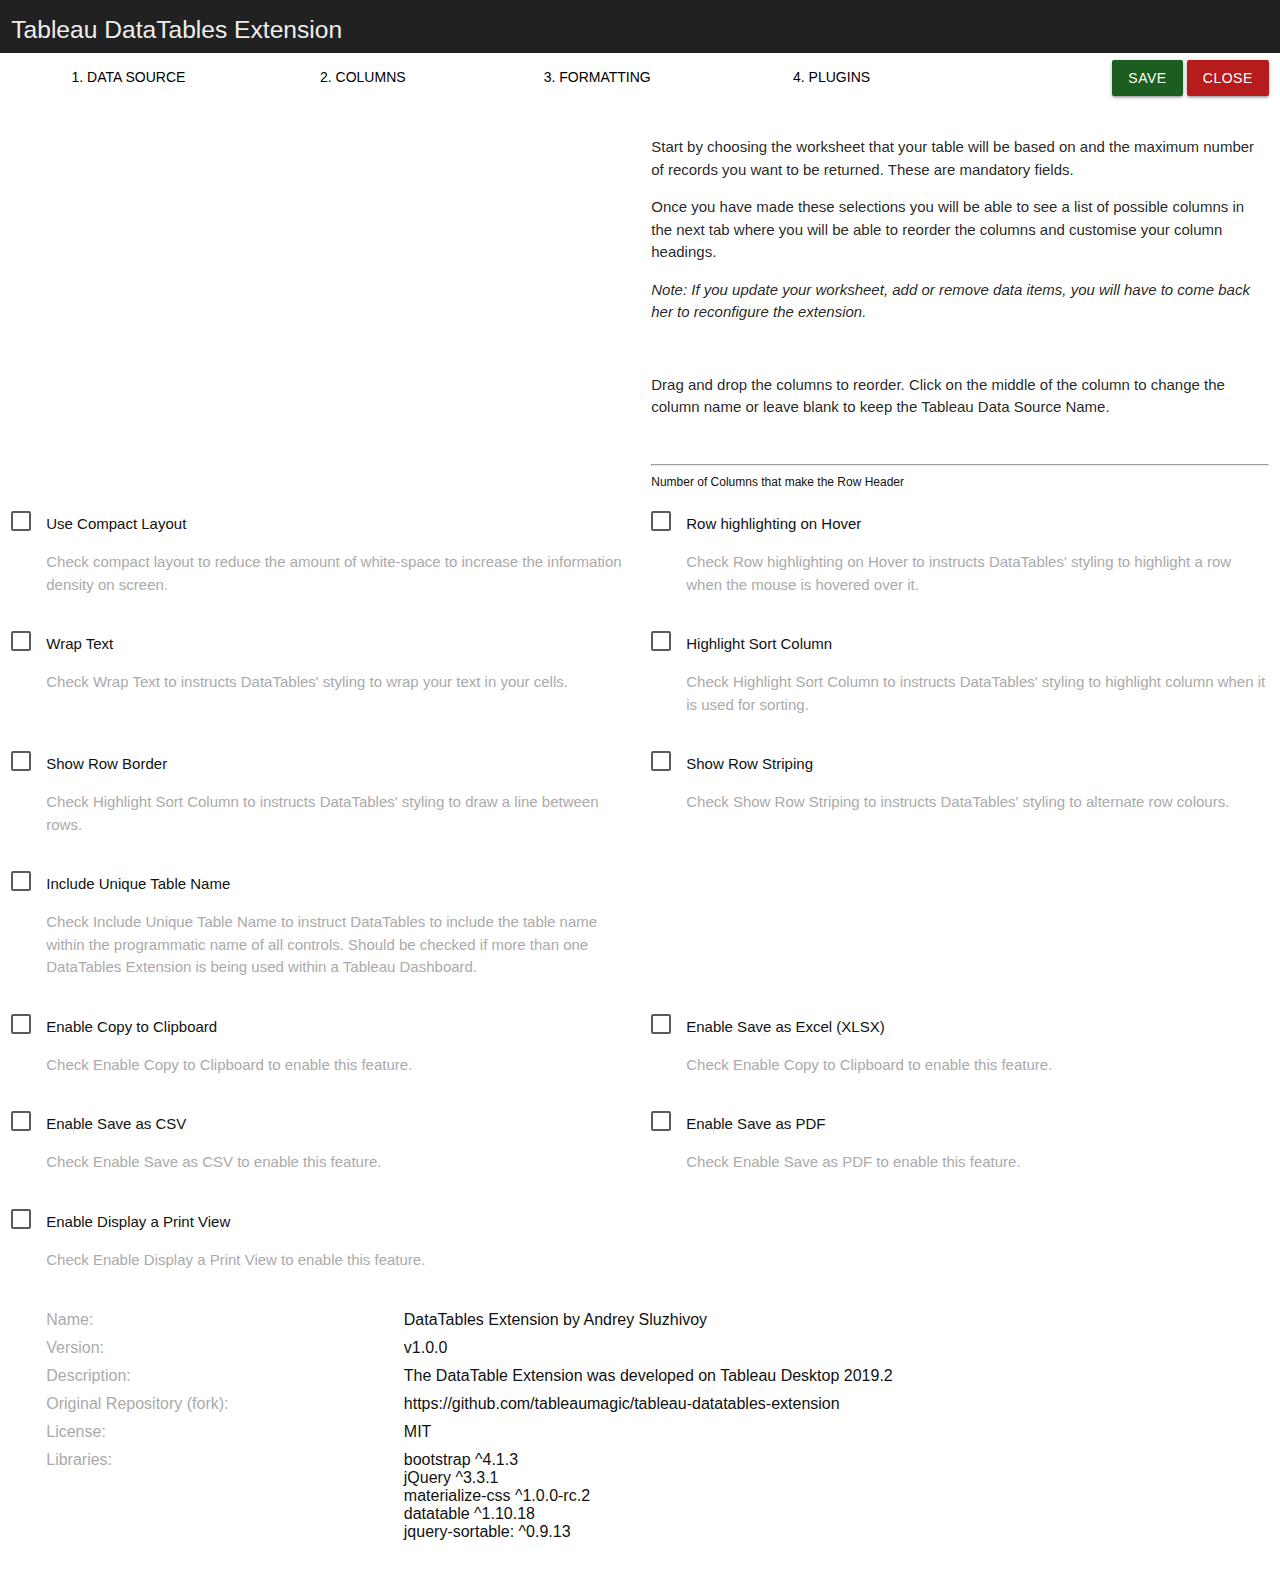
==== dialog.html @ f2db436d "fixed resources section, added review button, moved checkboxes to the right, added filter action" ====
<html>

<head>
    <link rel="stylesheet" type="text/css" href="css/materialize.min.css">
    <link href="https://fonts.googleapis.com/icon?family=Material+Icons" rel="stylesheet">
    <link rel="stylesheet" type="text/css" href="css/dialog.css">
</head>

<body>
    <main>
        <div class="row">
            <div class="col s12 header">
                <h5 class="valign-wrapper">Tableau DataTables Extension</h5>
            </div>

            <div class="row">
                <div class="tab-heading col s12">
                    <div class="row">
                        <div class="col s9 m9 l9">
                            <ul class="tabs">
                                <li class="tab col s3"><a href="#tab1">1. Data Source</a></li>
                                <li class="tab col s3"><a href="#tab2">2. Columns</a></li>
                                <li class="tab col s3"><a href="#tab3">3. Formatting</a></li>
                                <li class="tab col s3"><a href="#tab4">4. Plugins</a></li>
                                <li class="tab col s3"><a href="#tab5">About</a></li>
                            </ul>
                        </div>
                        <div class="buttons col s3 m3 l3">
                            <a id="closeButton" class="waves-effect waves-light btn red darken-4 right">Close</a>
                            <span class="right">&nbsp;</span>
                            <a id="saveButton" class="waves-effect waves-light btn green darken-4 right">Save</a>
                        </div>
                    </div>
                </div>
                <div id="tab1" class="col s12">
                    <div class="tab-pane">
                        <div class="row">
                            <div class="col s6">
                                <select id="selectWorksheet">
                                    <option value="" disabled selected>Choose Your Worksheet</option>
                                </select>
                                <select id="selectWorksheetFilter">
                                    <option value="" disabled selected>Choose Worksheet for Filter Event</option>
                                </select>
                            </div>
                            <div class="col s6">
                                <p>
                                    Start by choosing the worksheet that your table will be based on and the maximum number of records you want to be returned. These are mandatory fields.
                                </p>
                                <p>
                                    Once you have made these selections you will be able to see a list of possible columns in the next tab where you will be able to reorder the columns and customise your column headings.
                                </p>
                                <p>
                                    <i>Note: If you update your worksheet, add or remove data items, you will have to come back her to reconfigure the extension.</i>
                                </p>
                            </div>
                        </div>
                    </div>
                </div>
                <div id="tab2" class="tab-pane col s12">
                    <div class="row">
                        <div class="col s6">
                            <div id="sort-it">
                                <ol>
                                
                                </ol>
                            </div>
                        </div>
                        <div class="col s6">
                            <p>
                                Drag and drop the columns to reorder. Click on the middle of the column to change the column name or leave blank to keep the Tableau Data Source Name.
                            </p>
                            <div role="presentation"><br></div>
                            <hr>
                            <label class="mt-lg-2">
                                <span class="option-header">
                                    Number of Columns that make the Row Header
                                </span>
                                <select id="col-count-row-header">
                                    <option value="0">None</option>
                                </select>
                            </label>
                        </div>
                    </div>
                </div>
                <div id="tab3" class="tab-pane col s12">
                    <div class="row">
                        <div class="col s6">
                            <label>
                                <input type="checkbox" class="filled-in" id="compact" />
                                <span class="option-header">
                                    Use Compact Layout
                                </span>
                            </label>
                            <p class="option-description">
                                Check compact layout to reduce the amount of white-space to increase the information density on screen.
                            </p>
                        </div>
                        <div class="col s6">
                            <label>
                                <input type="checkbox" class="filled-in" id="hover" />
                                <span class="option-header">
                                    Row highlighting on Hover
                                </span>
                            </label>
                            <p class="option-description">
                                Check Row highlighting on Hover to instructs DataTables' styling to highlight a row when the mouse is hovered over it.
                            </p>
                        </div>
                    </div>
                    <div class="row">
                        <div class="col s6">
                            <label>
                                <input type="checkbox" class="filled-in" id="nowrap" />
                                <span class="option-header">
                                    Wrap Text
                                </span>
                            </label>
                            <p class="option-description">
                                Check Wrap Text to instructs DataTables' styling to wrap your text in your cells.
                            </p>
                        </div>
                        <div class="col s6">
                            <label>
                                <input type="checkbox" class="filled-in" id="order-column" />
                                <span class="option-header">
                                    Highlight Sort Column
                                </span>
                            </label>
                            <p class="option-description">
                                Check Highlight Sort Column to instructs DataTables' styling to highlight column when it is used for sorting.
                            </p>
                        </div>
                    </div>
                    <div class="row">
                        <div class="col s6">
                            <label>
                                <input type="checkbox" class="filled-in" id="row-border" />
                                <span class="option-header">
                                    Show Row Border
                                </span>
                            </label>
                            <p class="option-description">
                                Check Highlight Sort Column to instructs DataTables' styling to draw a line between rows.
                            </p>
                        </div>
                        <div class="col s6">
                            <label>
                                <input type="checkbox" class="filled-in" id="stripe" />
                                <span class="option-header">
                                    Show Row Striping
                                </span>
                            </label>
                            <p class="option-description">
                                Check Show Row Striping to instructs DataTables' styling to alternate row colours.
                            </p>
                        </div>
                    </div>
                    <div class="row">
                        <div class="col s6">
                            <label>
                                <input type="checkbox" class="filled-in" id="include-table-name" />
                                <span class="option-header">
                                    Include Unique Table Name
                                </span>
                            </label>
                            <p class="option-description">
                                Check Include Unique Table Name to instruct DataTables to include the table name within the programmatic name of all controls. Should be checked if more than one DataTables Extension is being used within a Tableau Dashboard.
                            </p>
                        </div>
                        <div class="col s6"></div>
                    </div>
                </div>
                <div id="tab4" class="tab-pane col s12">
                    <div class="row">
                        <div class="col s6">
                            <label>
                                <input type="checkbox" class="filled-in" id="export-clipboard" />
                                <span class="option-header">
                                    Enable Copy to Clipboard
                                </span>
                            </label>
                            <p class="option-description">
                                Check Enable Copy to Clipboard to enable this feature.
                            </p>
                        </div>
                        <div class="col s6">
                            <label>
                                <input type="checkbox" class="filled-in" id="export-excel" />
                                <span class="option-header">
                                    Enable Save as Excel (XLSX)
                                </span>
                            </label>
                            <p class="option-description">
                                Check Enable Copy to Clipboard to enable this feature.
                            </p>
                        </div>
                    </div>
                    <div class="row">
                        <div class="col s6">
                            <label>
                                <input type="checkbox" class="filled-in" id="export-csv" />
                                <span class="option-header">
                                    Enable Save as CSV
                                </span>
                            </label>
                            <p class="option-description">
                                Check Enable Save as CSV to enable this feature.
                            </p>
                        </div>
                        <div class="col s6">
                            <label>
                                <input type="checkbox" class="filled-in" id="export-pdf" />
                                <span class="option-header">
                                    Enable Save as PDF
                                </span>
                            </label>
                            <p class="option-description">
                                Check Enable Save as PDF to enable this feature.
                            </p>
                        </div>
                    </div>
                    <div class="row">
                        <div class="col s6">
                            <label>
                                <input type="checkbox" class="filled-in" id="export-print" />
                                <span class="option-header">
                                    Enable Display a Print View
                                </span>
                            </label>
                            <p class="option-description">
                                Check Enable Display a Print View to enable this feature.
                            </p>
                        </div>
                    </div>
                </div>
                <div id="tab5" class="col s12">
                    <table>
                        <tr>
                            <td class="option-description">
                                Name:
                            </td>
                            <td class="option-header">
                                DataTables Extension by Andrey Sluzhivoy
                            </td>
                        </tr>
                        <tr>
                            <td class="option-description">
                                Version:
                            </td>
                            <td class="option-header">
                                v1.0.0
                            </td>
                        </tr>
                        <tr>
                            <td class="option-description">
                                Description:
                            </td>
                            <td class="option-header">
                                The DataTable Extension was developed on Tableau Desktop 2019.2
                            </td>
                        </tr>
                        <tr>
                            <td class="option-description">
                                Original Repository (fork):
                            </td>
                            <td class="option-header">
                                https://github.com/tableaumagic/tableau-datatables-extension
                            </td>
                        </tr>
                        <tr>
                            <td class="option-description">
                                License:
                            </td>
                            <td class="option-header">
                                MIT
                            </td>
                        </tr>
                        <tr>
                            <td class="option-description">
                                Libraries:
                            </td>
                            <td class="option-header">
                                bootstrap ^4.1.3<br/>jQuery ^3.3.1<br/>materialize-css ^1.0.0-rc.2<br/>datatable ^1.10.18<br/>jquery-sortable: ^0.9.13
                            </td>
                        </tr>
                    </table>
                </div>
            </div>
        </div>
    </main>
</body>
<script type="text/javascript" src="js/jquery.min.js"></script>
<script type="text/javascript" src="js/bootstrap.bundle.min.js"></script>
<script type="text/javascript" src="js/materialize.min.js"></script>
<script type="text/javascript" src="js/jquery-sortable-min.js"></script>
<script type="text/javascript" src="js/tableau-extensions.min.js"></script>

<script type="text/javascript" src="js/dialog.js"></script>

</html>
---- css/dialog.css ----
.header {
    background: #212121;
    color: #EEEEEE;
}
.material-icons {
    font-size: 48px;
}
.tabs .tab a {
    color: #000000;
}
.tabs .tab a:hover {
    background-color: #EEEEEE;
    color: #000000;
}
.tabs .tab a.active {
    background-color: #EEEEEE;
    color: #000000;
}
.tabs .tab a:focus {
    background-color: #EEEEEE;
}
.tabs .tab a:focus.active {
    background-color: #EEEEEE;
}
.tabs .indicator {
    background-color: #000000;
}
.col {
    margin: 0px;
    padding: 0px;
}
.buttons {
    margin-top: 7px;
}
.note {
    font-size: 14px;
    color: #888;
}
tr {
    border-bottom: none;
}
td {
    padding: 5px;
    vertical-align: top;
}
#sort-it ol {
    list-style: none;
    padding: 0;
}
#sort-it .dragged {
    position: absolute;
    opacity: 0.5;
    z-index: 2000;
}
#sort-it li.placeholder {
    position: relative;
    background: #CCC;
}
#sort-it li {
    min-height: 1em;
    position: relative;
    cursor: move;
    padding: 0px 5px 0px 5px;
    background: #eee;
    border: 1px solid #ccc;
    margin: 10px;
    border-radius: 5px;
    max-width: 290px;
}
#sort-it li .input-field {
    margin: 15px 5px 0px 5px;
}
.logo {
    width: 110px;
    margin-right: 20px;
}
.option-header {
    color: #111111;
}
.option-description {
    color: #AAAAAA;
    padding-left: 35px;
}
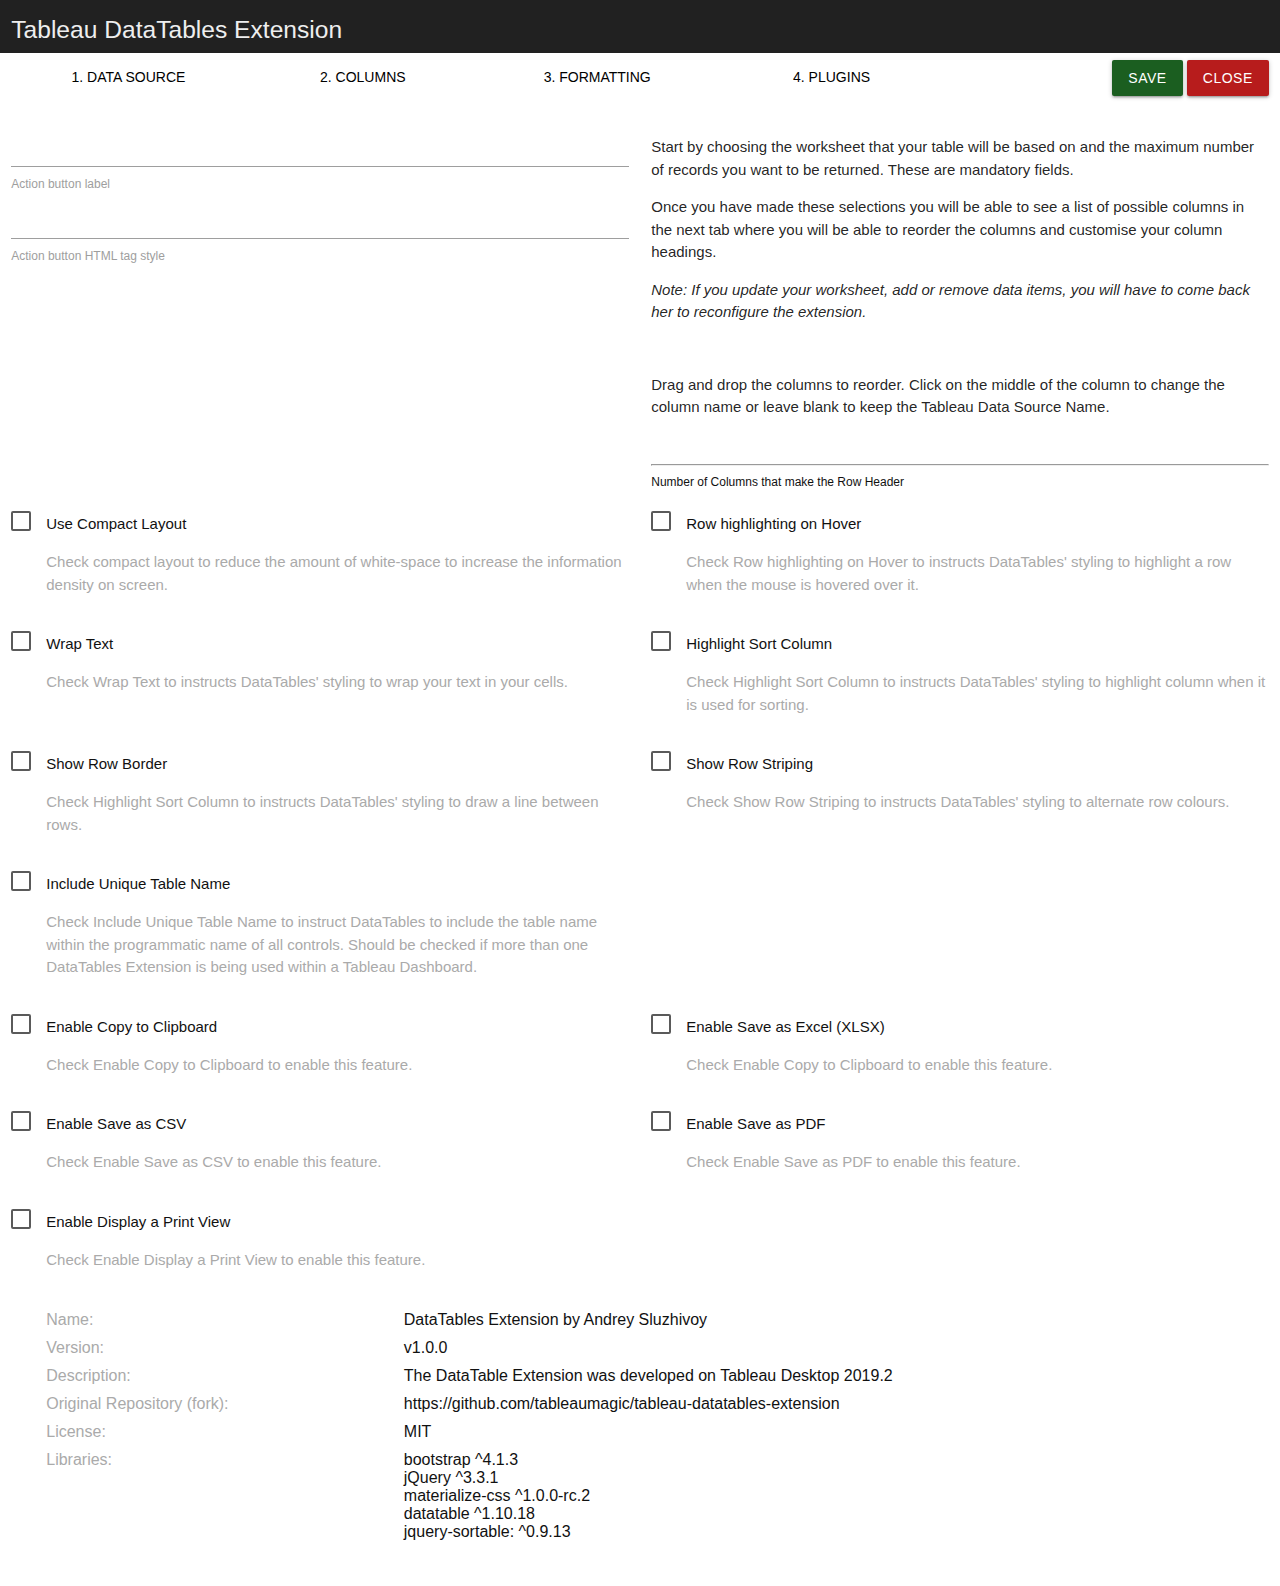
==== commit eb5f66fa: "button styling configurable, search box smaller, default paging options" ====
--- a/dialog.html
+++ b/dialog.html
@@ -42,6 +42,8 @@
                                 <select id="selectWorksheetFilter">
                                     <option value="" disabled selected>Choose Worksheet for Filter Event</option>
                                 </select>
+                                <input id="action_btn_text" type="text" /><label for="action_btn_text">Action button label</label>
+                                <input id="action_btn_style" type="text" /><label for="action_btn_style">Action button HTML tag style</label>
                             </div>
                             <div class="col s6">
                                 <p>
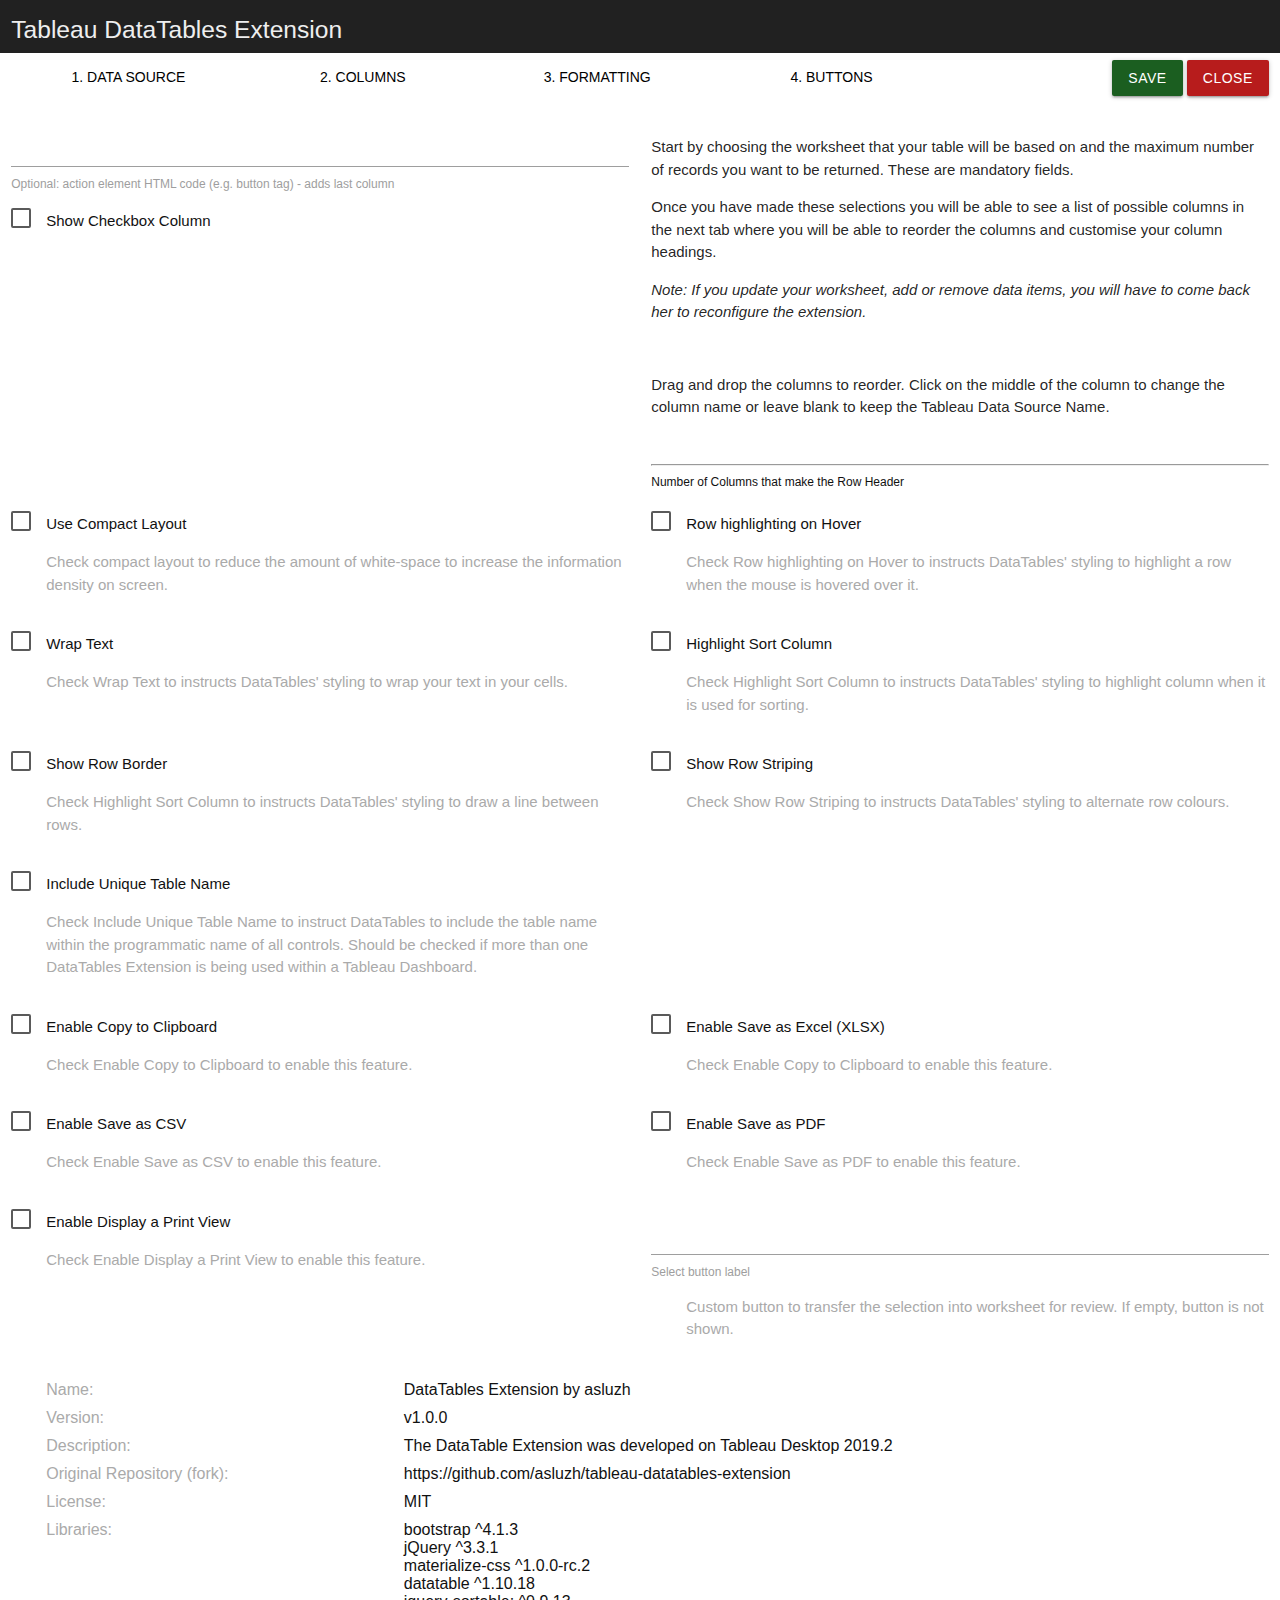
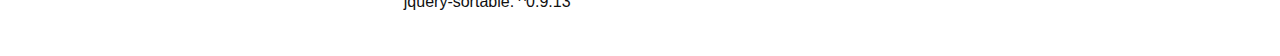
==== commit 00a7e551: "removed executions counter (experimental) added config options for selection buttons and checkboxes" ====
--- a/dialog.html
+++ b/dialog.html
@@ -21,7 +21,7 @@
                                 <li class="tab col s3"><a href="#tab1">1. Data Source</a></li>
                                 <li class="tab col s3"><a href="#tab2">2. Columns</a></li>
                                 <li class="tab col s3"><a href="#tab3">3. Formatting</a></li>
-                                <li class="tab col s3"><a href="#tab4">4. Plugins</a></li>
+                                <li class="tab col s3"><a href="#tab4">4. Buttons</a></li>
                                 <li class="tab col s3"><a href="#tab5">About</a></li>
                             </ul>
                         </div>
@@ -42,8 +42,18 @@
                                 <select id="selectWorksheetFilter">
                                     <option value="" disabled selected>Choose Worksheet for Filter Event</option>
                                 </select>
-                                <input id="action_btn_text" type="text" /><label for="action_btn_text">Action button label</label>
-                                <input id="action_btn_style" type="text" /><label for="action_btn_style">Action button HTML tag style</label>
+                                <input id="action-element" type="text" /><label for="action-element">Optional: action element HTML code (e.g. button tag) - adds last column</label>
+                                <p>
+                                <label>
+                                    <input type="checkbox" class="filled-in" id="checkbox-column" />
+                                    <span class="option-header">
+                                        Show Checkbox Column
+                                    </span>
+                                </label>
+                                </p>
+                                <!-- <p class="option-description">
+                                    Check Highlight Sort Column to instructs DataTables' styling to draw a line between rows.
+                                </p> -->
                             </div>
                             <div class="col s6">
                                 <p>
@@ -177,7 +187,7 @@
                     <div class="row">
                         <div class="col s6">
                             <label>
-                                <input type="checkbox" class="filled-in" id="export-clipboard" />
+                                <input type="checkbox" class="filled-in" id="copy-btn" />
                                 <span class="option-header">
                                     Enable Copy to Clipboard
                                 </span>
@@ -188,7 +198,7 @@
                         </div>
                         <div class="col s6">
                             <label>
-                                <input type="checkbox" class="filled-in" id="export-excel" />
+                                <input type="checkbox" class="filled-in" id="export-excel-btn" />
                                 <span class="option-header">
                                     Enable Save as Excel (XLSX)
                                 </span>
@@ -201,7 +211,7 @@
                     <div class="row">
                         <div class="col s6">
                             <label>
-                                <input type="checkbox" class="filled-in" id="export-csv" />
+                                <input type="checkbox" class="filled-in" id="export-csv-btn" />
                                 <span class="option-header">
                                     Enable Save as CSV
                                 </span>
@@ -212,7 +222,7 @@
                         </div>
                         <div class="col s6">
                             <label>
-                                <input type="checkbox" class="filled-in" id="export-pdf" />
+                                <input type="checkbox" class="filled-in" id="export-pdf-btn" />
                                 <span class="option-header">
                                     Enable Save as PDF
                                 </span>
@@ -225,13 +235,19 @@
                     <div class="row">
                         <div class="col s6">
                             <label>
-                                <input type="checkbox" class="filled-in" id="export-print" />
+                                <input type="checkbox" class="filled-in" id="print-btn" />
                                 <span class="option-header">
                                     Enable Display a Print View
                                 </span>
                             </label>
                             <p class="option-description">
                                 Check Enable Display a Print View to enable this feature.
+                            </p>
+                        </div>
+                        <div class="col s6">
+                            <input id="select-btn-text" type="text" /><label for="select-btn-text">Select button label</label>
+                            <p class="option-description">
+                                Custom button to transfer the selection into worksheet for review. If empty, button is not shown.
                             </p>
                         </div>
                     </div>
@@ -243,7 +259,7 @@
                                 Name:
                             </td>
                             <td class="option-header">
-                                DataTables Extension by Andrey Sluzhivoy
+                                DataTables Extension by asluzh
                             </td>
                         </tr>
                         <tr>
@@ -267,7 +283,7 @@
                                 Original Repository (fork):
                             </td>
                             <td class="option-header">
-                                https://github.com/tableaumagic/tableau-datatables-extension
+                                https://github.com/asluzh/tableau-datatables-extension
                             </td>
                         </tr>
                         <tr>
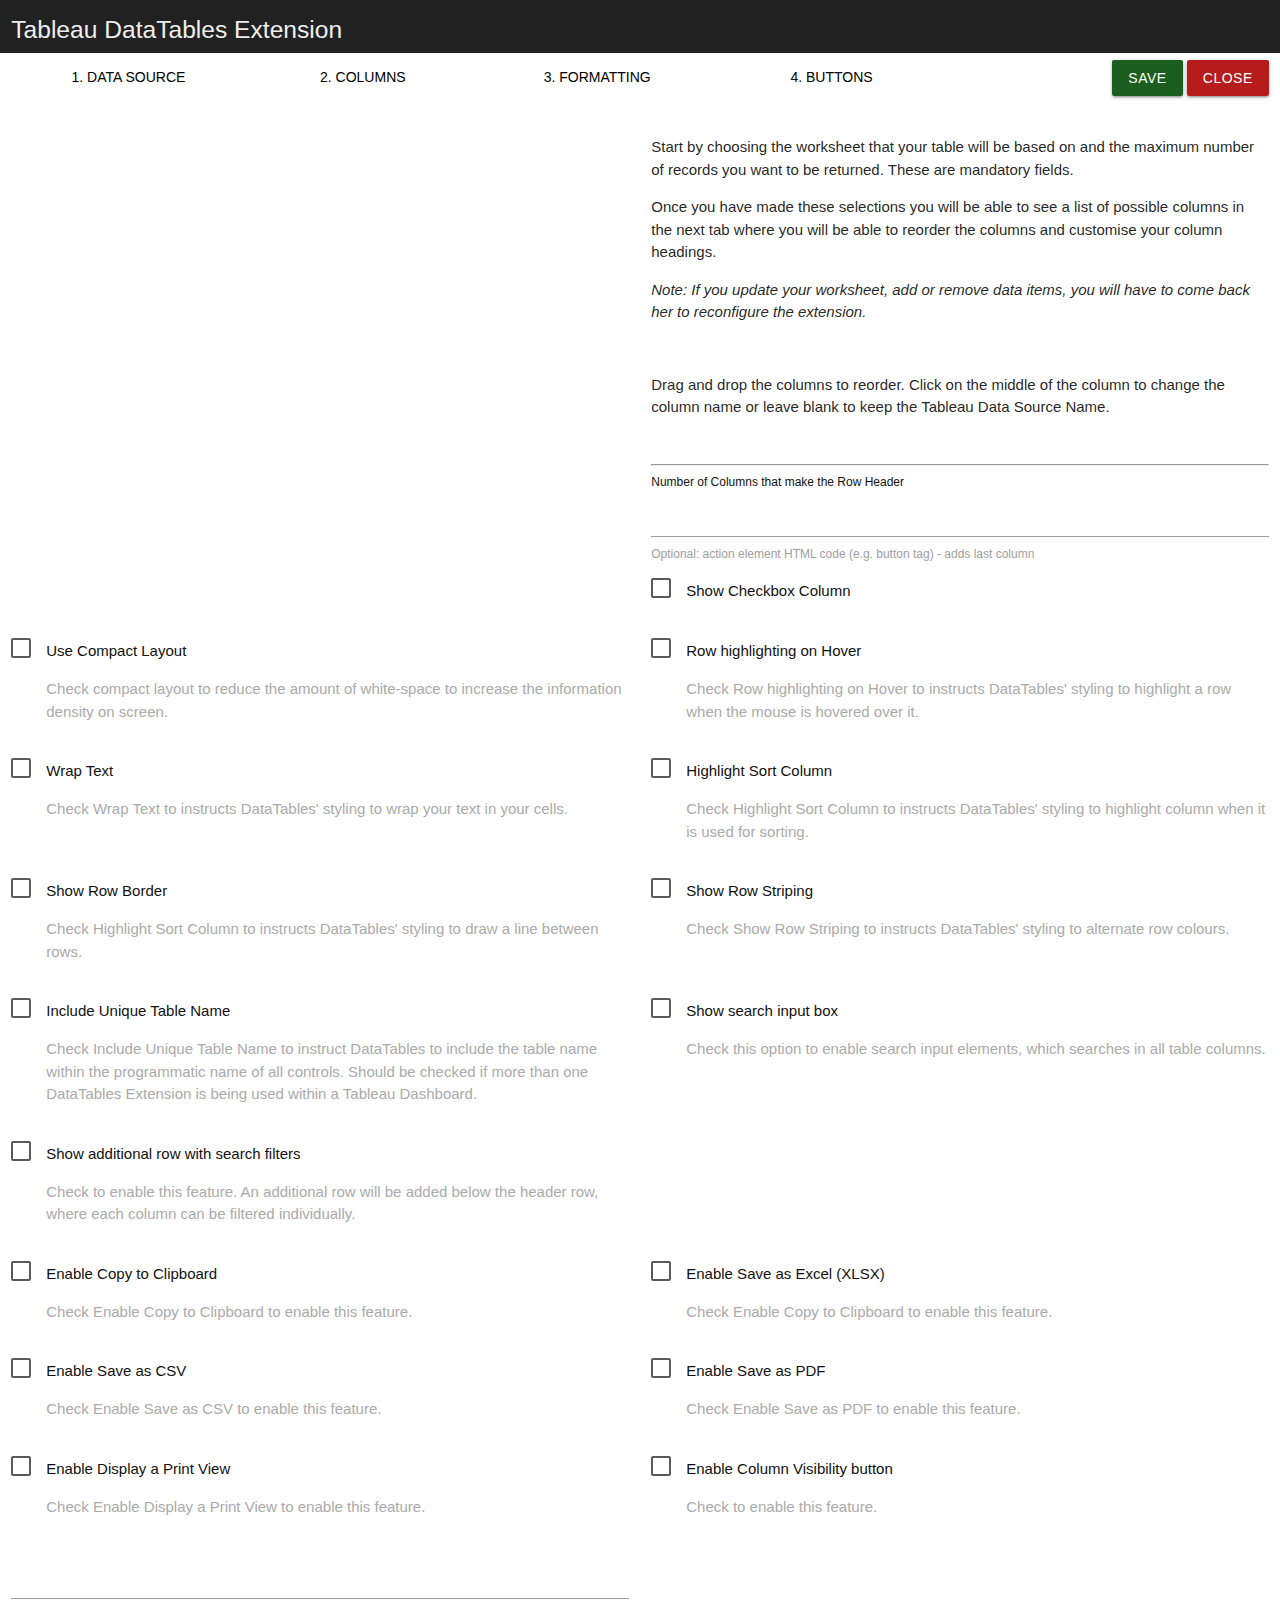
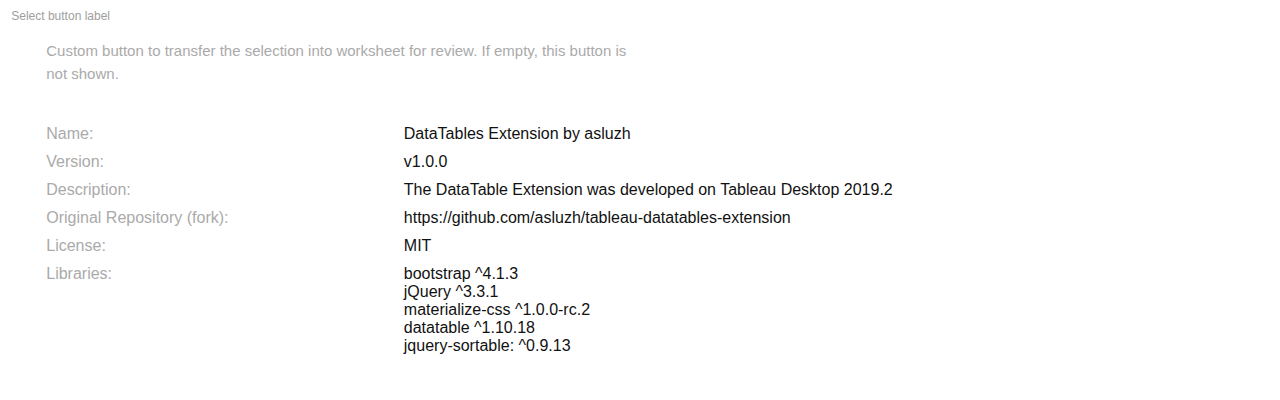
==== commit bcbba37c: "additional config options for filter row, search box" ====
--- a/dialog.html
+++ b/dialog.html
@@ -42,18 +42,6 @@
                                 <select id="selectWorksheetFilter">
                                     <option value="" disabled selected>Choose Worksheet for Filter Event</option>
                                 </select>
-                                <input id="action-element" type="text" /><label for="action-element">Optional: action element HTML code (e.g. button tag) - adds last column</label>
-                                <p>
-                                <label>
-                                    <input type="checkbox" class="filled-in" id="checkbox-column" />
-                                    <span class="option-header">
-                                        Show Checkbox Column
-                                    </span>
-                                </label>
-                                </p>
-                                <!-- <p class="option-description">
-                                    Check Highlight Sort Column to instructs DataTables' styling to draw a line between rows.
-                                </p> -->
                             </div>
                             <div class="col s6">
                                 <p>
@@ -92,7 +80,19 @@
                                     <option value="0">None</option>
                                 </select>
                             </label>
-                        </div>
+                            <input id="action-element" type="text" /><label for="action-element">Optional: action element HTML code (e.g. button tag) - adds last column</label>
+                            <p>
+                            <label>
+                                <input type="checkbox" class="filled-in" id="checkbox-column" />
+                                <span class="option-header">
+                                    Show Checkbox Column
+                                </span>
+                            </label>
+                            </p>
+                            <!-- <p class="option-description">
+                                Check Highlight Sort Column to instructs DataTables' styling to draw a line between rows.
+                            </p> -->
+                    </div>
                     </div>
                 </div>
                 <div id="tab3" class="tab-pane col s12">
@@ -180,7 +180,32 @@
                                 Check Include Unique Table Name to instruct DataTables to include the table name within the programmatic name of all controls. Should be checked if more than one DataTables Extension is being used within a Tableau Dashboard.
                             </p>
                         </div>
-                        <div class="col s6"></div>
+                        <div class="col s6">
+                            <label>
+                                <input type="checkbox" class="filled-in" id="show-search-box" />
+                                <span class="option-header">
+                                    Show search input box
+                                </span>
+                            </label>
+                            <p class="option-description">
+                                Check this option to enable search input elements, which searches in all table columns.
+                            </p>
+                        </div>
+                    </div>
+                    <div class="row">
+                        <div class="col s6">
+                            <label>
+                                <input type="checkbox" class="filled-in" id="show-filter-row" />
+                                <span class="option-header">
+                                    Show additional row with search filters
+                                </span>
+                            </label>
+                            <p class="option-description">
+                                Check to enable this feature. An additional row will be added below the header row, where each column can be filtered individually.
+                            </p>
+                        </div>
+                        <div class="col s6">
+                        </div>
                     </div>
                 </div>
                 <div id="tab4" class="tab-pane col s12">
@@ -245,9 +270,22 @@
                             </p>
                         </div>
                         <div class="col s6">
+                            <label>
+                                <input type="checkbox" class="filled-in" id="colvis-btn" />
+                                <span class="option-header">
+                                    Enable Column Visibility button
+                                </span>
+                            </label>
+                            <p class="option-description">
+                                Check to enable this feature.
+                            </p>
+                        </div>
+                    </div>
+                    <div class="row">
+                        <div class="col s6">
                             <input id="select-btn-text" type="text" /><label for="select-btn-text">Select button label</label>
                             <p class="option-description">
-                                Custom button to transfer the selection into worksheet for review. If empty, button is not shown.
+                                Custom button to transfer the selection into worksheet for review. If empty, this button is not shown.
                             </p>
                         </div>
                     </div>
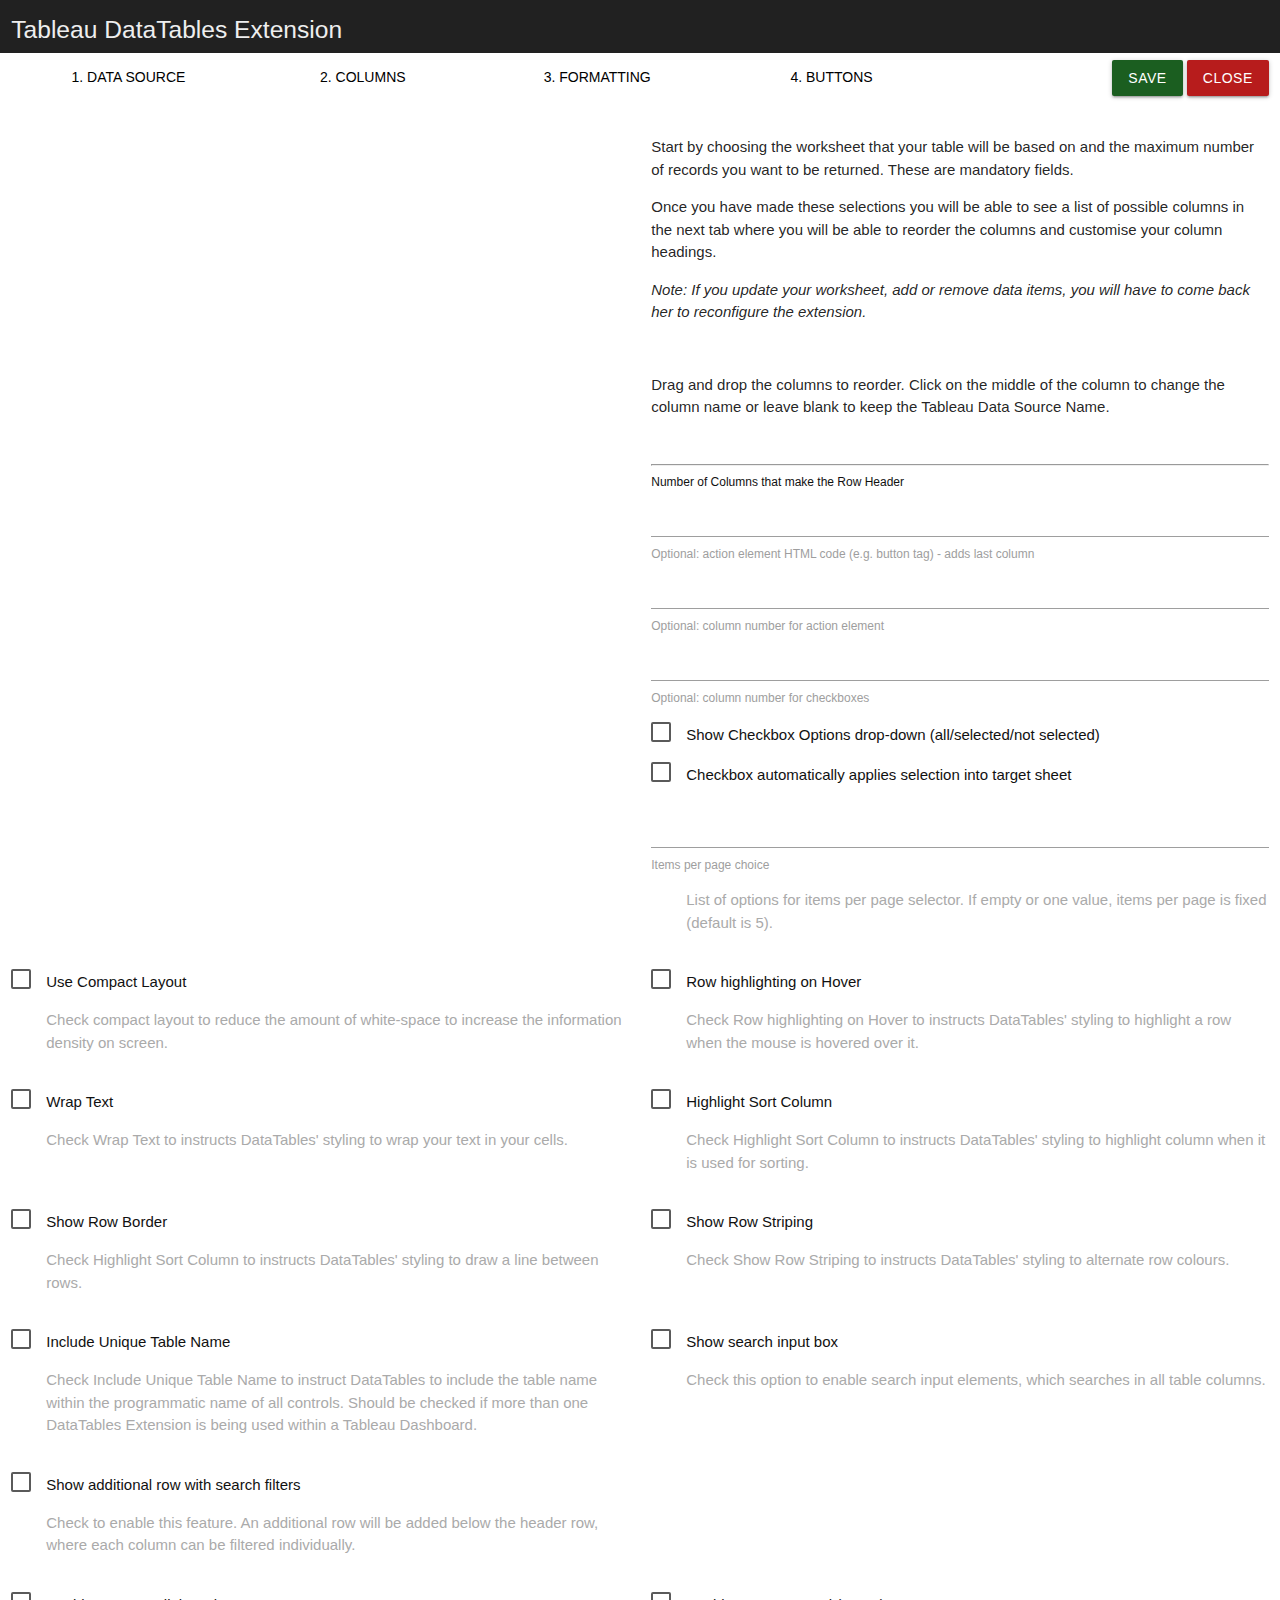
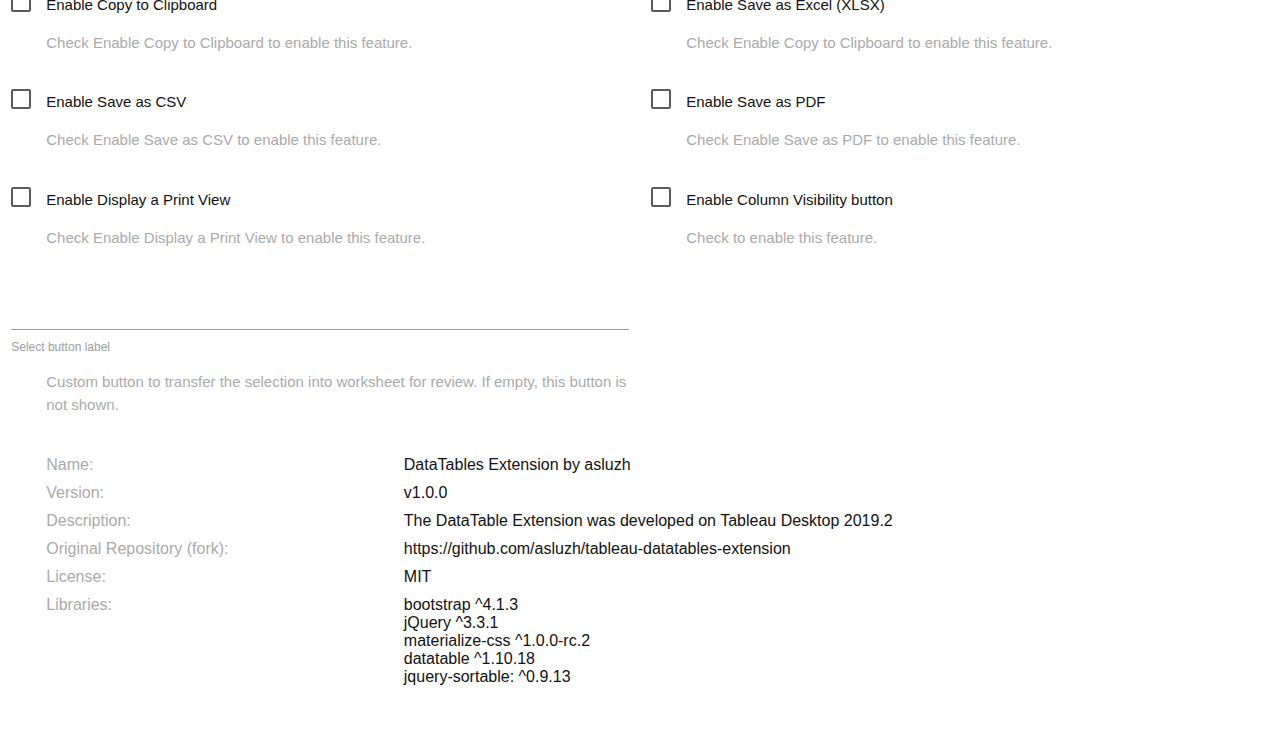
==== commit 910fde40: "checkbox configuration settings, added length menu" ====
--- a/dialog.html
+++ b/dialog.html
@@ -81,18 +81,31 @@
                                 </select>
                             </label>
                             <input id="action-element" type="text" /><label for="action-element">Optional: action element HTML code (e.g. button tag) - adds last column</label>
+                            <input id="action-element-column" type="text" /><label for="action-element-column">Optional: column number for action element</label>
+                            <input id="checkbox-column" type="text" /><label for="checkbox-column">Optional: column number for checkboxes</label>
                             <p>
-                            <label>
-                                <input type="checkbox" class="filled-in" id="checkbox-column" />
-                                <span class="option-header">
-                                    Show Checkbox Column
-                                </span>
-                            </label>
-                            </p>
-                            <!-- <p class="option-description">
-                                Check Highlight Sort Column to instructs DataTables' styling to draw a line between rows.
-                            </p> -->
-                    </div>
+                                <label>
+                                    <input type="checkbox" class="filled-in" id="checkbox-options" />
+                                    <span class="option-header">
+                                        Show Checkbox Options drop-down (all/selected/not selected)
+                                    </span>
+                                </label>
+                            </p>
+                            <p>
+                                <label>
+                                    <input type="checkbox" class="filled-in" id="checkbox-apply" />
+                                    <span class="option-header">
+                                        Checkbox automatically applies selection into target sheet
+                                    </span>
+                                </label>
+                            </p>
+                            <p>
+                                <input id="items-per-page" type="text" /><label for="items-per-page">Items per page choice</label>
+                                <p class="option-description">
+                                    List of options for items per page selector. If empty or one value, items per page is fixed (default is 5).
+                                </p>
+                            </p>
+                        </div>
                     </div>
                 </div>
                 <div id="tab3" class="tab-pane col s12">
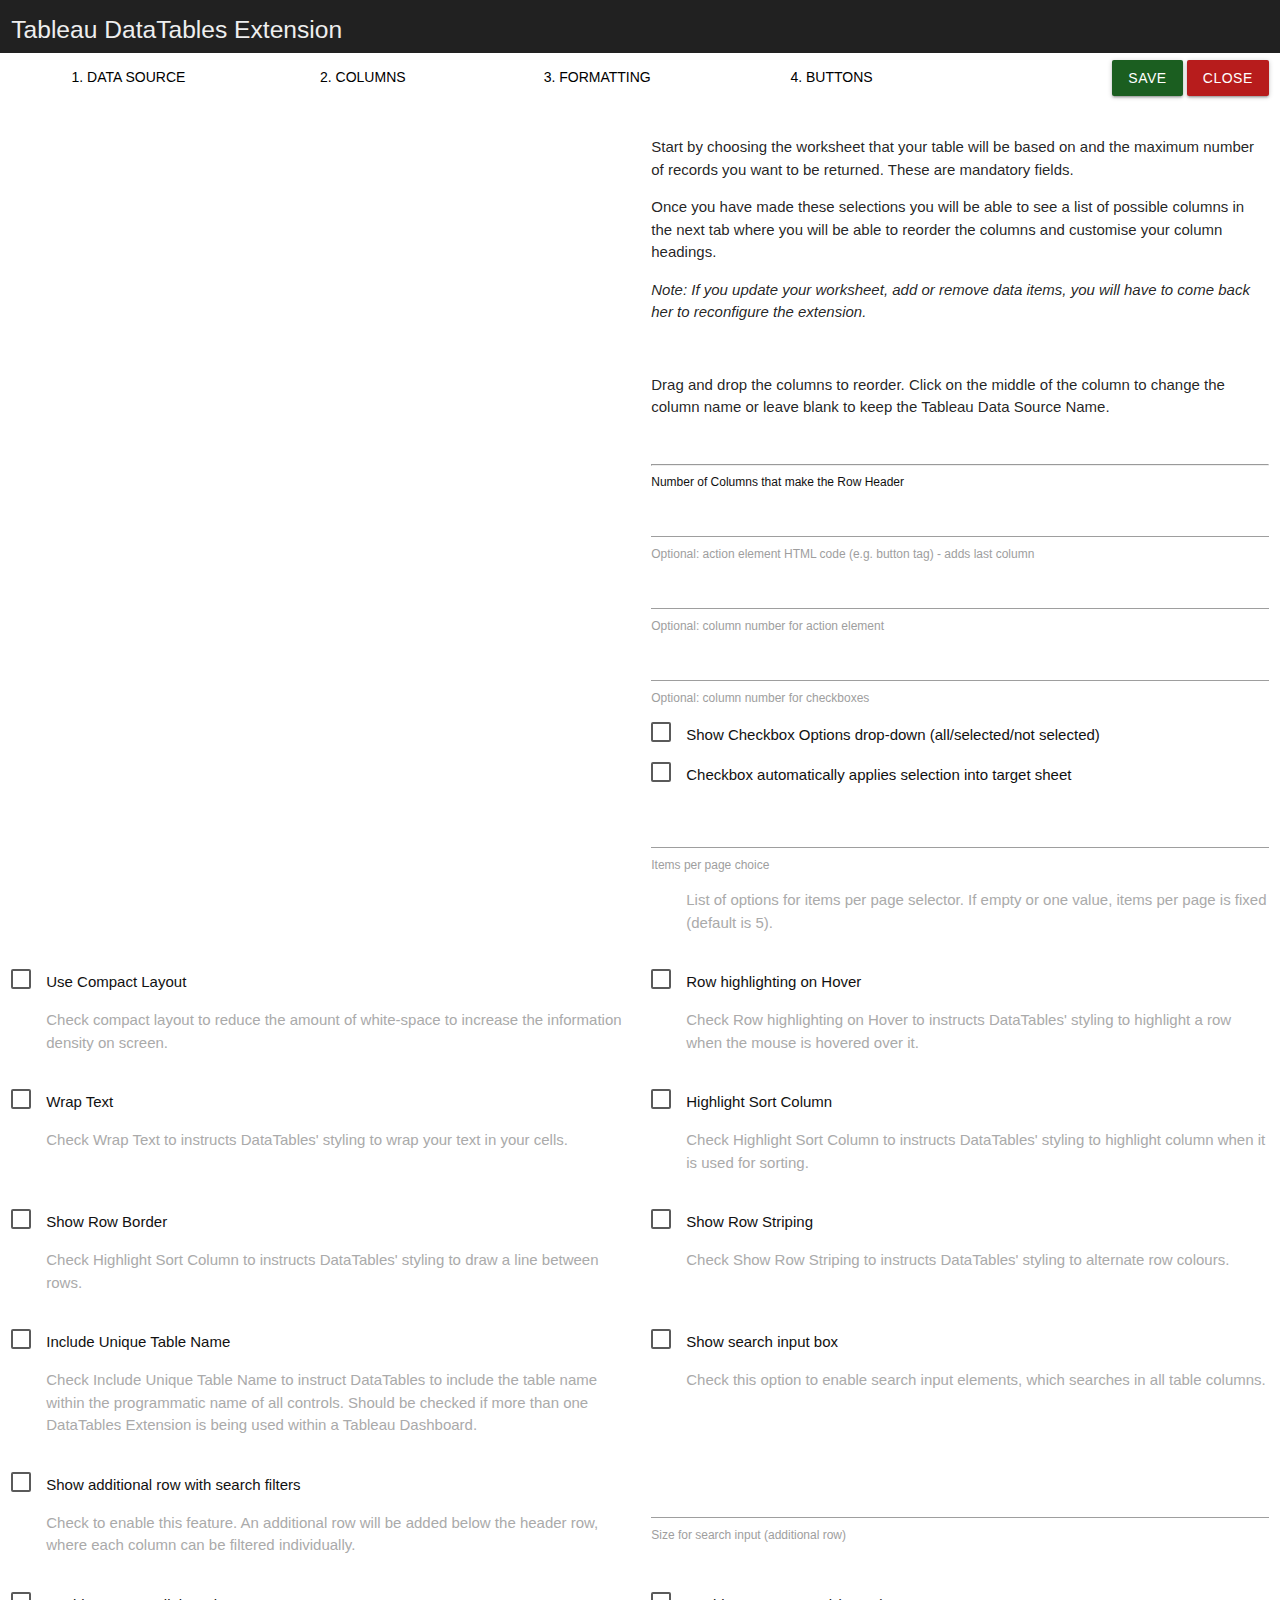
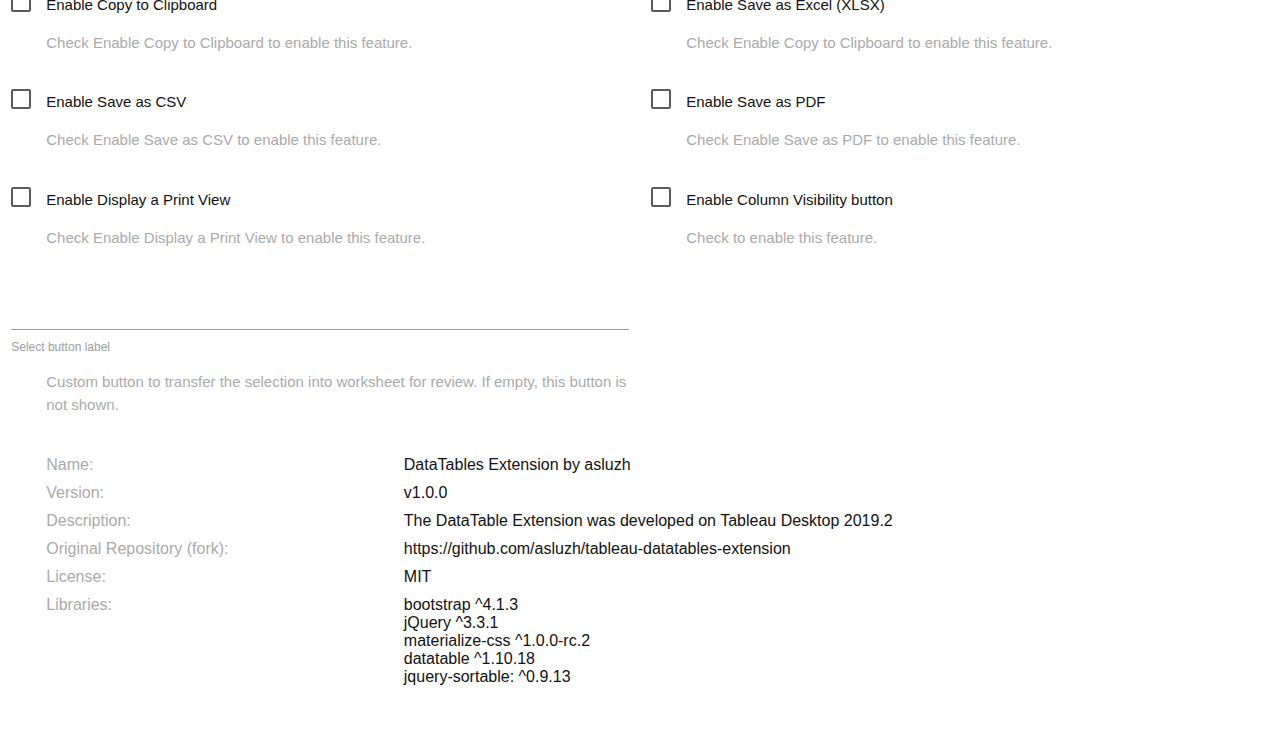
==== commit 984489a6: "added filter row input size as an option" ====
--- a/dialog.html
+++ b/dialog.html
@@ -2,7 +2,6 @@
 
 <head>
     <link rel="stylesheet" type="text/css" href="css/materialize.min.css">
-    <link href="https://fonts.googleapis.com/icon?family=Material+Icons" rel="stylesheet">
     <link rel="stylesheet" type="text/css" href="css/dialog.css">
 </head>
 
@@ -218,6 +217,7 @@
                             </p>
                         </div>
                         <div class="col s6">
+                            <input id="filter-row-input-size" type="text" /><label for="filter-row-input-size">Size for search input (additional row)</label>
                         </div>
                     </div>
                 </div>
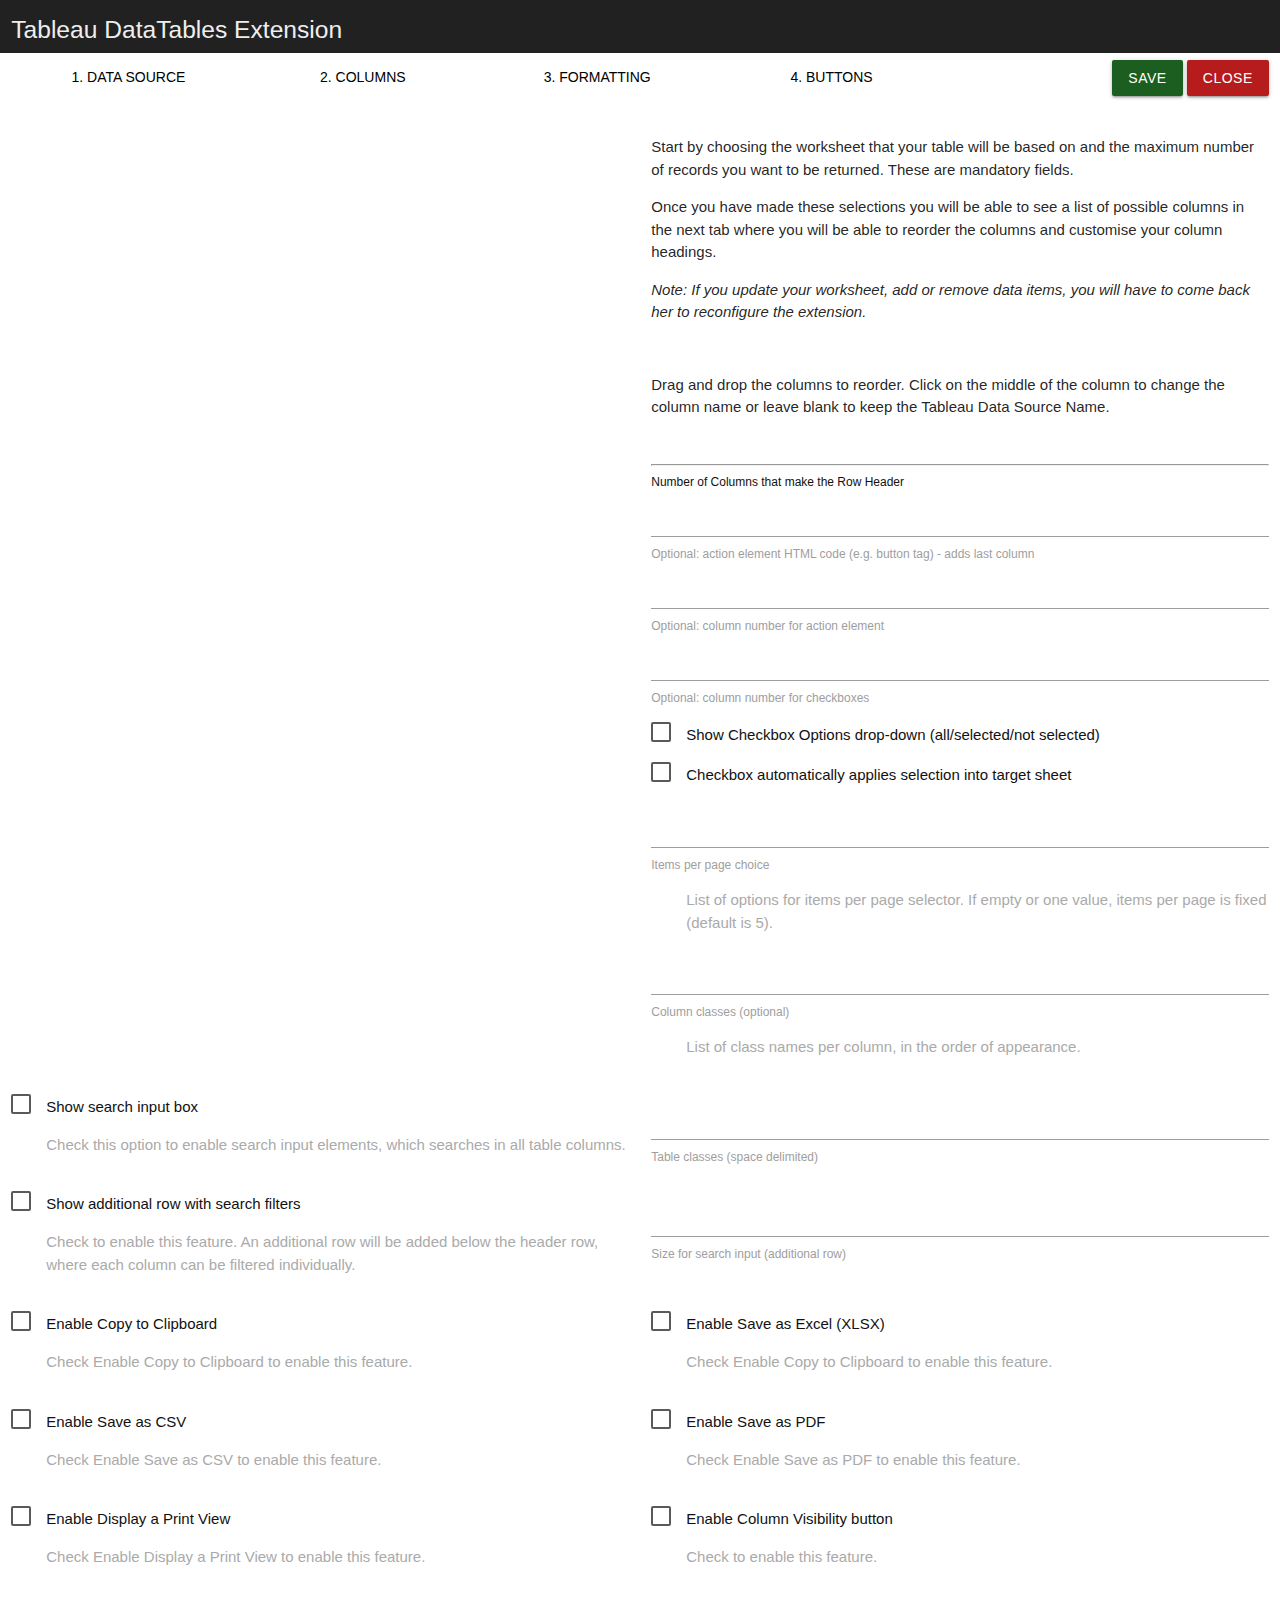
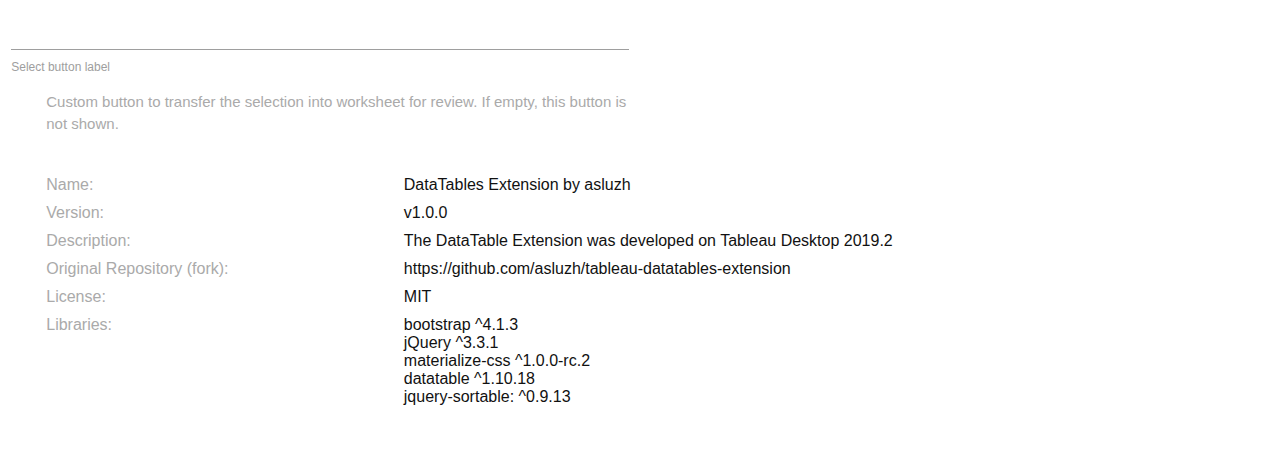
==== commit 66f017b9: "table-classes as text, added column-classes" ====
--- a/dialog.html
+++ b/dialog.html
@@ -104,6 +104,12 @@
                                     List of options for items per page selector. If empty or one value, items per page is fixed (default is 5).
                                 </p>
                             </p>
+                            <p>
+                                <input id="column-classes" type="text" /><label for="column-classes">Column classes (optional)</label>
+                                <p class="option-description">
+                                    List of class names per column, in the order of appearance.
+                                </p>
+                            </p>    
                         </div>
                     </div>
                 </div>
@@ -111,89 +117,6 @@
                     <div class="row">
                         <div class="col s6">
                             <label>
-                                <input type="checkbox" class="filled-in" id="compact" />
-                                <span class="option-header">
-                                    Use Compact Layout
-                                </span>
-                            </label>
-                            <p class="option-description">
-                                Check compact layout to reduce the amount of white-space to increase the information density on screen.
-                            </p>
-                        </div>
-                        <div class="col s6">
-                            <label>
-                                <input type="checkbox" class="filled-in" id="hover" />
-                                <span class="option-header">
-                                    Row highlighting on Hover
-                                </span>
-                            </label>
-                            <p class="option-description">
-                                Check Row highlighting on Hover to instructs DataTables' styling to highlight a row when the mouse is hovered over it.
-                            </p>
-                        </div>
-                    </div>
-                    <div class="row">
-                        <div class="col s6">
-                            <label>
-                                <input type="checkbox" class="filled-in" id="nowrap" />
-                                <span class="option-header">
-                                    Wrap Text
-                                </span>
-                            </label>
-                            <p class="option-description">
-                                Check Wrap Text to instructs DataTables' styling to wrap your text in your cells.
-                            </p>
-                        </div>
-                        <div class="col s6">
-                            <label>
-                                <input type="checkbox" class="filled-in" id="order-column" />
-                                <span class="option-header">
-                                    Highlight Sort Column
-                                </span>
-                            </label>
-                            <p class="option-description">
-                                Check Highlight Sort Column to instructs DataTables' styling to highlight column when it is used for sorting.
-                            </p>
-                        </div>
-                    </div>
-                    <div class="row">
-                        <div class="col s6">
-                            <label>
-                                <input type="checkbox" class="filled-in" id="row-border" />
-                                <span class="option-header">
-                                    Show Row Border
-                                </span>
-                            </label>
-                            <p class="option-description">
-                                Check Highlight Sort Column to instructs DataTables' styling to draw a line between rows.
-                            </p>
-                        </div>
-                        <div class="col s6">
-                            <label>
-                                <input type="checkbox" class="filled-in" id="stripe" />
-                                <span class="option-header">
-                                    Show Row Striping
-                                </span>
-                            </label>
-                            <p class="option-description">
-                                Check Show Row Striping to instructs DataTables' styling to alternate row colours.
-                            </p>
-                        </div>
-                    </div>
-                    <div class="row">
-                        <div class="col s6">
-                            <label>
-                                <input type="checkbox" class="filled-in" id="include-table-name" />
-                                <span class="option-header">
-                                    Include Unique Table Name
-                                </span>
-                            </label>
-                            <p class="option-description">
-                                Check Include Unique Table Name to instruct DataTables to include the table name within the programmatic name of all controls. Should be checked if more than one DataTables Extension is being used within a Tableau Dashboard.
-                            </p>
-                        </div>
-                        <div class="col s6">
-                            <label>
                                 <input type="checkbox" class="filled-in" id="show-search-box" />
                                 <span class="option-header">
                                     Show search input box
@@ -202,6 +125,9 @@
                             <p class="option-description">
                                 Check this option to enable search input elements, which searches in all table columns.
                             </p>
+                        </div>
+                        <div class="col s6">
+                            <input id="table-classes" type="text" /><label for="table-classes">Table classes (space delimited)</label>
                         </div>
                     </div>
                     <div class="row">
